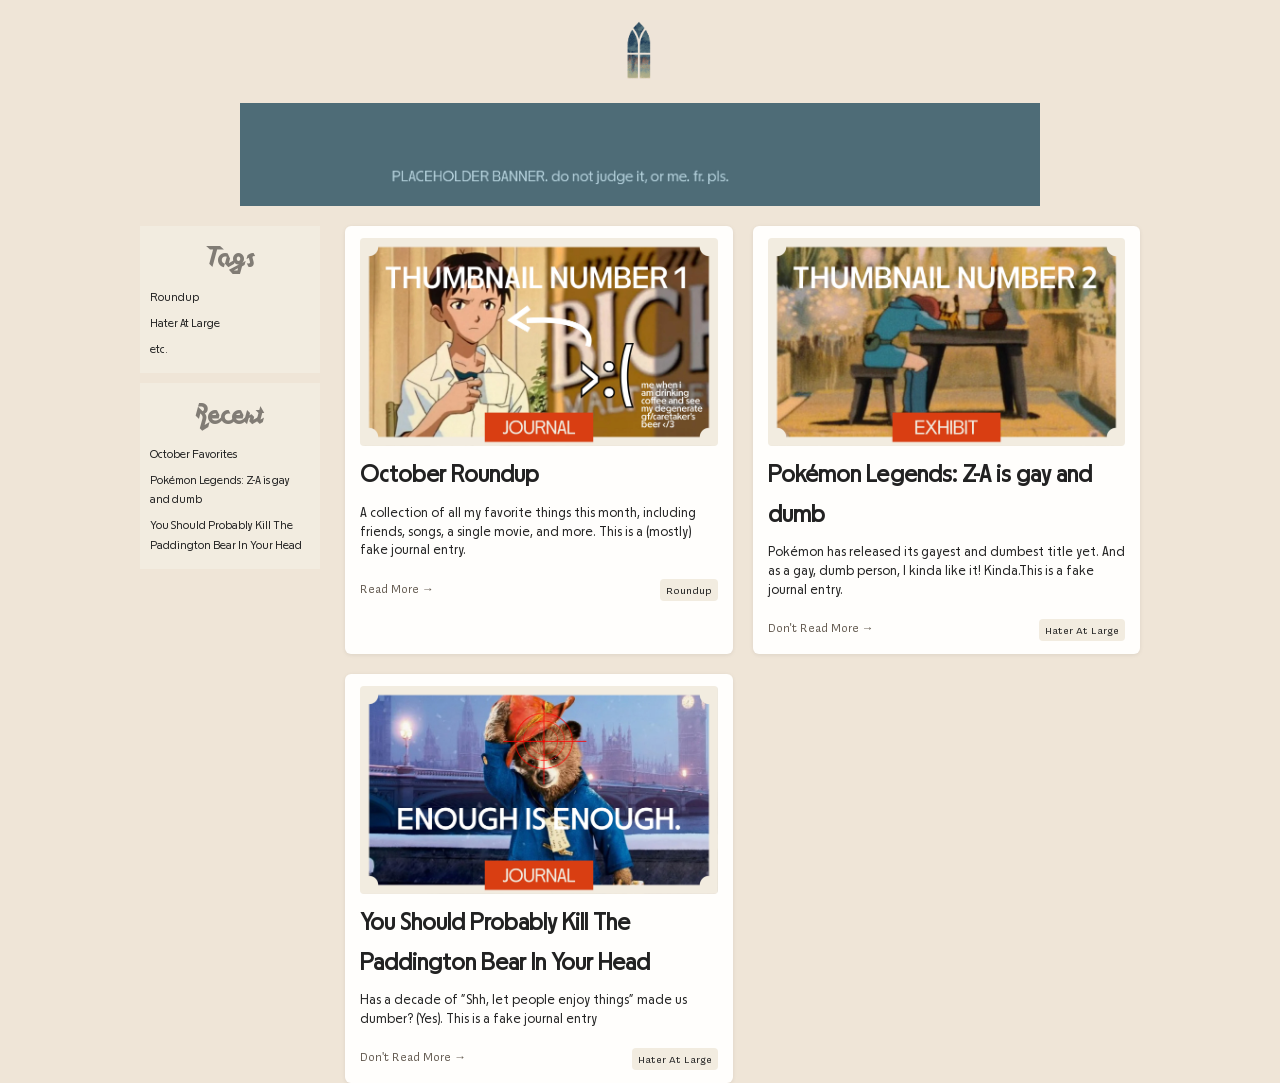
==== journal/journal.html @ 0322c400 "up to date brought everything up to date as it is on neocities, prior to starting work" ====
<!DOCTYPE html>
<html lang="en">
<head>
    <meta charset="UTF-8">
    <meta name="viewport" content="width=device-width, initial-scale=1.0">
    <title>Journal - Kafkand.net</title>
    <link rel="stylesheet" href="../style.css">
    <link rel="stylesheet" href="journal.css">
</head>
<body>

    <!-- SITE LOGO (centered above side panel) -->
    <div class="journal-logo-wrapper">
        <a href="../index.html" class="site-logo">
            <img src="../images/window.jpg" alt="Kafkand Logo">
        </a>
    </div>

    <!-- BANNER (centered above primary panel) -->
    <div class="journal-banner-wrapper">
        <img src="images/placeholder-banner.jpg" alt="Journal Banner" class="journal-banner">
    </div>

    <!-- JOURNAL LAYOUT -->
    <div class="journal-layout">

        <!-- SIDE PANEL -->
        <aside class="side-panel">
            <!-- Tags Block -->
            <div class="block tags">
                <h2 class="special-text">Tags</h2>
                <ul class="tag-list">
                    <li><a href="#">Roundup</a></li>
                    <li><a href="#">Hater At Large</a></li>
                    <li><a href="#">etc.</a></li>
                </ul>
            </div>

            <!-- Recent Posts Block -->
            <div class="block recent">
                <h2 class="special-text">Recent</h2>
                <ul class="recent-list">
                    <li><a href="posts/post1.html">October Favorites</a></li>
                    <li><a href="post-pokemon.html">Pokémon Legends: Z-A is gay and dumb</a></li>
                    <li><a href="fake-post.html">You Should Probably Kill The Paddington Bear In Your Head</a><li>
                </ul>
            </div>
        </aside>

        <!-- PRIMARY PANEL -->
        <main class="primary-panel">

            <div class="post-grid">

                <!-- Post Item 1 -->
                <div class="post-item">
                    <img src="images/thumb3.jpg" alt="Thumbnail 3" class="thumb">
                    <h2 class="decorative">October Roundup</h2>
                    <p class="excerpt">A collection of all my favorite things this month, including friends, songs, a single movie, and more. This is a (mostly) fake journal entry. </p>

                    <div class="post-footer">
                      <a href="posts/post1.html" class="read-more">Read More →</a>
                      <div class="post-tags">
                          <a href="#">Roundup</a>
                      </div>
                  </div>
                </div>


                <!-- Post Item 2 -->
                <div class="post-item">
                    <img src="images/thumb4.jpg" alt="Thumbnail 4" class="thumb">
                    <h2 class="decorative">Pokémon Legends: Z-A is gay and dumb</h2>
                    <p class="excerpt">Pokémon has released its gayest and dumbest title yet. And as a gay, dumb person, I kinda like it! Kinda.This is a fake journal entry.</p>
                    
                    <div class="post-footer">
                      <a href="post-pokemon.html" class="read-more">Don't Read More →</a>
                      <div class="post-tags">
                          <a href="#">Hater At Large</a>
                      </div>
                  </div>
                </div>


                <div class="post-item">
                    <img src="images/thumb5.jpg" alt="Thumbnail 5" class="thumb">
                    <h2 class="decorative">You Should Probably Kill The Paddington Bear In Your Head</h2>
                    <p class="excerpt">Has a decade of "Shh, let people enjoy things" made us dumber? (Yes). This is a fake journal entry</p>
                    
                    <div class="post-footer">
                      <a href="post-pokemon.html" class="read-more">Don't Read More →</a>
                      <div class="post-tags">
                          <a href="#">Hater At Large</a>
                      </div>
                  </div>
                </div>
                
                
            </div>

        </main>
    </div>

</body>
</html>
---- style.css ----
/* ========================
   FONTS
======================== */
@font-face { font-family: 'IsabellaStd'; src: url('fonts/IsabellaStd.woff2') format('woff2'); }
@font-face { font-family: 'PPNikkeiJournal-Light'; src: url('fonts/PPNikkeiJournal-Light.woff2') format('woff2'); }
@font-face { font-family: 'PPNikkeiJournal-LightItalic'; src: url('fonts/PPNikkeiJournal-LightItalic.woff2') format('woff2'); }
@font-face { font-family: 'CovikSansDemo'; src: url('fonts/CovikSansDemo-Regular.woff2') format('woff2'); }
@font-face { font-family: 'Monaako-Script'; src: url('fonts/Monaako-Script.woff2') format('woff2'); }

/* ========================
   RESET
======================== */
* { box-sizing: border-box; margin: 0; padding: 0; border-radius: 0; }

/* ========================
   BODY
======================== */
body {
    font-family: 'PPNikkeiJournal-Light', sans-serif;
    background: #efe5d7;
    color: #222;
    line-height: 1.65;
}

/* ========================
   HEADER
======================== */
.header-wrapper {
    width: 800px;
    max-width: 80%;
    margin: 30px auto 0 auto;
}
.header-image {
    width: 100%;
    height: 220px;
    display: block;
    object-fit: cover;
}

/* ========================
   MAIN PAGE WRAPPER
======================== */
.page-wrapper {
    display: flex;
    justify-content: center;
    align-items: stretch;
    gap: 10px;
    width: 800px;
    max-width: 80%;
    margin: 10px auto 0 auto;
}

/* ========================
   SIDE PANEL
======================== */
.side-panel {
    width: 149px;
    display: flex;
    flex-direction: column;
    gap: 10px;
    align-self: stretch;
}

.block {
    background-color: #f2ece0;
    padding: 10px;
}

/* Sitemap block */
.sitemap { height: 181px; }
.sitemap h2 { margin-bottom: 5px; }

/* Menu buttons */
.menu {
    list-style: none;
    display: flex;
    flex-direction: column;
    gap: 5px;
    padding: 0 10px;
}
.menu li a {
    display: block;
    width: 100%;
    height: 20px;
    text-align: center;
    line-height: 20px;
    text-decoration: none;
    font-family: 'CovikSansDemo', sans-serif;
    font-size: 11px;
    color: #222;
    transition: color 0.3s;
}
.menu li a:hover { color: #665d53; }

/* Changelog block */
.changelog { flex-grow: 1; }

/* ========================
   SPECIAL TEXT (Monaako) for titles
======================== */
.special-text {
    font-family: 'Monaako-Script', cursive;
    font-size: 20pt;
    color: #817c75;
    text-align: center;
    font-weight: normal;
}

/* ========================
   PRIMARY PANEL
======================== */
.primary-panel {
    width: 641px;
    display: flex;
    flex-direction: column;
    gap: 10px;
}

/* ========================
   WELCOME POST (.intro)
======================== */
.intro {
    background-color: #f2ece0;
    padding: 16px 45px 30px 45px;
    position: relative;
}
.intro .decorative {
    font-family: 'IsabellaStd', serif;
    font-size: 31px;
    color: #665d53;
    font-weight: lighter;
    letter-spacing: -0.07em;
    line-height: 1.4em;
    margin-top: 1px;
    margin-bottom: -5px;
    text-align: center;
}
.intro p:not(.quote) {
    font-size: 13.5px;
    letter-spacing: -0.01em;
    line-height: 1.4em;
    text-align: justify;
    text-align-last: left;
    hyphens: auto;
    margin: 0;
}
.intro .corner { position: absolute; width: 45px; height: 45px; }
.intro .corner-tl { top: 10px; left: 10px; }
.intro .corner-tr { top: 10px; right: 10px; }
.intro .corner-bl { bottom: 10px; left: 10px; }
.intro .corner-br { bottom: 10px; right: 10px; }

/* ========================
   FEATURED IMAGE
======================== */
.featured-image img {
    width: 100%;
    height: 63px;
    display: block;
    object-fit: cover;
}

/* ========================
   FEATURED CONTENT (Thumbnails using Grid)
======================== */
.featured-content {
    display: grid;
    grid-template-columns: repeat(2, 1fr);
    gap: 11px;
}
.thumb-link { display: block; width: 100%; height: 183px; }
.thumb-link img.thumb {
    width: 100%;
    height: 100%;
    display: block;
    object-fit: cover;
    border: 2px solid transparent;
    transition: border 0.2s;
}
.thumb-link img.thumb:hover { border: 2px solid #665d53; }

/* ========================
   MOBILE-ONLY ELEMENTS (default hidden)
======================== */
.mobile-nav,
.mobile-changelog { display: none; }

/* ========================
   MOBILE OPTIMIZATIONS
======================== */
@media (max-width: 800px) {

    /* ========================
       PAGE WRAPPER & PRIMARY PANEL
    ======================== */
    .page-wrapper {
        flex-direction: column;
        width: 100%;
        max-width: 100%;
        margin: 5px auto;          /* thin vertical margins */
        padding: 0 10px;           /* uniform thin side padding */
        gap: 8px;
    }

    .primary-panel {
        width: 100%;
        padding: 0;
        box-sizing: border-box;
    }

    /* ========================
       SIDE PANEL: hidden on mobile
    ======================== */
    .side-panel {
        display: none;
    }

    /* ========================
       SITE HEADER
    ======================== */
    .header-wrapper {
        width: 100%;
        max-width: 100%;
        margin: 15px auto 0 auto;                 /* top margin */
        padding: 0 10px;           /* align sides with wrapper */
        box-sizing: border-box;
    }

    .header-image {
        width: 100%;
        height: auto;
        display: block;
        object-fit: cover;
        border-radius: 0;          /* optional, keep original look */
    }

    /* ========================
       HORIZONTAL NAVBAR: mobile-only
    ======================== */
    .mobile-nav {
        display: flex;
        justify-content: center;
        gap: 4px;
        margin: 0 0 10px 0;        /* no top margin, margin below for spacing */
        padding: 4px 0;
        background-color: #f2ece0;
        border-radius: 6px;
        font-family: 'CovikSansDemo', sans-serif;
        font-size: 15px;
        box-sizing: border-box;
    }

    .mobile-nav a {
        text-decoration: none;
        color: #222;
        padding: 4px 8px;
        transition: color 0.3s, background-color 0.2s;
    }

    .mobile-nav a:hover {
        color: #fff;
        background-color: #665d53;
        border-radius: 4px;
    }

    /* ========================
       INTRO SECTION
    ======================== */
    .intro {
        padding: 10px 10px 15px 10px;   /* align with header & navbar sides */
    }

    /* ========================
       FEATURED IMAGE
    ======================== */
    .featured-image img {
        width: 100%;
        height: auto;
        display: block;
    }

    /* ========================
       FEATURED CONTENT (Thumbnails)
    ======================== */
    .featured-content {
        display: grid;
        grid-template-columns: 1fr;
        gap: 5px;
        width: 100%;
    }

    .thumb-link {
        height: auto;
    }

    .thumb-link img.thumb {
        width: 100%;
        height: auto;
    }

    /* ========================
       BOTTOM CHANGELOG: mobile-only
    ======================== */
    .changelog {
        display: block;
        width: 100%;
        margin-top: 15px;
    }
}
---- journal/journal.css ----
/* ========================
   SITE LOGO (centered above side panel)
======================== */
.journal-logo-wrapper {
    display: flex;
    justify-content: center;   /* centers horizontally */
    margin-top: 20px;
}

.journal-logo-wrapper .site-logo img {
    width: 60px;
    height: 60px;
    object-fit: cover;
}

/* ========================
   BANNER (centered above primary panel)
======================== */
.journal-banner-wrapper {
    display: flex;
    justify-content: center;   /* centers horizontally */
    margin: 15px auto;         /* space between logo and banner */
    max-width: 1000px;         /* matches journal layout width */
}

.journal-banner-wrapper .journal-banner {
    width: 100%;               /* stretches to match primary panel width */
    max-width: 800px;          /* max same as primary panel */
    height: auto;              /* maintain aspect ratio */
}

/* ========================
   JOURNAL LAYOUT
======================== */
.journal-layout {
    display: flex;
    justify-content: center;
    align-items: flex-start;
    gap: 25px;
    width: 1000px;
    max-width: 90%;
    margin: 20px auto 0 auto; /* slightly less margin to fit with header */
}

/* Side panel remains narrow */
.journal-layout .side-panel {
    width: 180px;
    flex-shrink: 0;
}

/* Primary panel takes the rest */
.journal-layout .primary-panel {
    flex-grow: 1;
    max-width: 800px;
}

/* Tag and recent blocks */
.tag-list, .recent-list {
    list-style: none;
    padding-left: 0;
    margin-top: 5px;
}

.tag-list li a, .recent-list li a {
    display: block;
    text-decoration: none;
    font-size: 12px;
    color: #222;
    padding: 3px 0;
    transition: color 0.3s;
}

.tag-list li a:hover, .recent-list li a:hover {
    color: #665d53;
}

/* Center the whole pair visually */
@media (min-width: 1000px) {
    .journal-layout {
        justify-content: center;
    }
}

/* Responsive fallback */
@media (max-width: 800px) {
    .journal-layout {
        flex-direction: column;
        width: 90%;
    }

    .journal-layout .side-panel {
        width: 100%;
        order: 2;
    }

    .journal-layout .primary-panel {
        width: 100%;
        order: 1;
    }

    .journal-banner-wrapper,
    .journal-logo-wrapper {
        flex-direction: column;
        align-items: center;
    }

    .journal-banner-wrapper .journal-banner {
        height: 50px;
    }

    .journal-logo-wrapper .site-logo img {
        width: 50px;
        height: 50px;
    }
}

/* ========================
   POST GRID
======================== */
.post-grid {
    display: grid;
    grid-template-columns: repeat(auto-fill, minmax(280px, 1fr));
    gap: 20px;
}

.post-item {
    background-color: #fffefc;
    padding: 12px 15px;
    border-radius: 6px;
    box-shadow: 0 1px 4px rgba(0,0,0,0.08);
    display: flex;
    flex-direction: column;
    justify-content: flex-start;
}

.post-item img.thumb {
    width: 100%;
    height: auto;
    object-fit: contain;
    border-radius: 4px;
    margin-bottom: 10px;
}

.post-item h2.decorative {
    font-size: 18pt;
    margin: 0 0 8px 0;
}

.post-item .excerpt {
    font-size: 13.5px;
    line-height: 1.4em;
    margin-bottom: 8px;
}

.post-item .read-more {
    font-size: 12px;
    color: #665d53;
    text-decoration: none;
    font-family: 'CovikSansDemo', sans-serif;
}

.post-item .read-more:hover {
    text-decoration: underline;
}

/* ========================
   POST FOOTER (Read More + Tags)
======================== */
.post-footer {
    display: flex;
    justify-content: space-between;
    align-items: center;
    margin-top: 8px;
    flex-wrap: wrap; /* allows tags to wrap if needed */
}

.post-footer .read-more {
    font-size: 12px;
    color: #665d53;
    text-decoration: none;
    font-family: 'CovikSansDemo', sans-serif;
}

.post-footer .read-more:hover {
    text-decoration: underline;
}

/* Tags styling */
.post-footer .post-tags a {
    display: inline-block;
    background-color: #f2ece0;
    color: #222;
    font-size: 11px;
    font-family: 'CovikSansDemo', sans-serif;
    text-decoration: none;
    padding: 2px 6px;
    border-radius: 4px;
    margin-left: 4px;
    transition: background-color 0.2s, color 0.2s;
}

.post-footer .post-tags a:hover {
    background-color: #665d53;
    color: #fff;
}
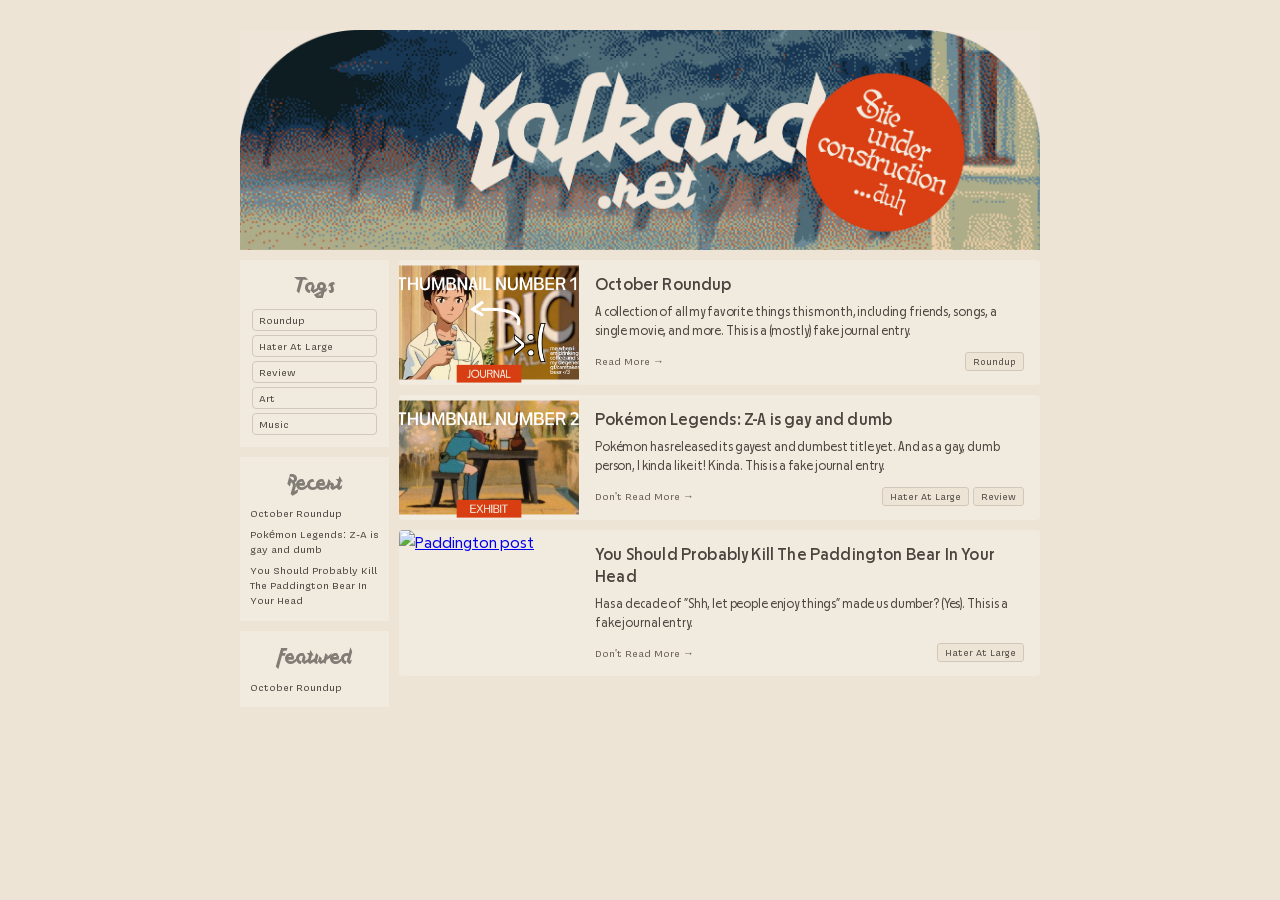
==== commit 914af5c1: "Journal refinements" ====
--- a/journal/journal.html
+++ b/journal/journal.html
@@ -9,97 +9,186 @@
 </head>
 <body>
 
-    <!-- SITE LOGO (centered above side panel) -->
-    <div class="journal-logo-wrapper">
-        <a href="../index.html" class="site-logo">
-            <img src="../images/window.jpg" alt="Kafkand Logo">
-        </a>
+    <!-- HEADER -->
+    <div class="header-wrapper">
+        <img src="../images/header-image.jpg" alt="Site banner" class="header-image">
     </div>
 
-    <!-- BANNER (centered above primary panel) -->
-    <div class="journal-banner-wrapper">
-        <img src="images/placeholder-banner.jpg" alt="Journal Banner" class="journal-banner">
-    </div>
+    <!-- MOBILE NAVBAR -->
+    <nav class="mobile-nav">
+        <a href="../index.html">Home</a>
+        <a href="journal.html">Journal</a>
+        <a href="../museum/closed-museum.html">Museum</a>
+        <a href="#">The Gallery</a>
+        <a href="#">Archive</a>
+        <a href="#">About</a>
+    </nav>
 
-    <!-- JOURNAL LAYOUT -->
-    <div class="journal-layout">
+    <!-- MAIN PAGE WRAPPER -->
+    <div class="page-wrapper">
 
         <!-- SIDE PANEL -->
         <aside class="side-panel">
-            <!-- Tags Block -->
-            <div class="block tags">
+
+            <!-- TAGS BLOCK -->
+            <div class="block journal-side-block">
                 <h2 class="special-text">Tags</h2>
-                <ul class="tag-list">
-                    <li><a href="#">Roundup</a></li>
-                    <li><a href="#">Hater At Large</a></li>
-                    <li><a href="#">etc.</a></li>
+                <div class="tag-filter-list">
+                    <button class="tag-filter-btn" data-tag="roundup">Roundup</button>
+                    <button class="tag-filter-btn" data-tag="hater-at-large">Hater At Large</button>
+                    <button class="tag-filter-btn" data-tag="review">Review</button>
+                    <button class="tag-filter-btn" data-tag="art">Art</button>
+                    <button class="tag-filter-btn" data-tag="music">Music</button>
+                </div>
+            </div>
+
+            <!-- RECENT BLOCK -->
+            <div class="block journal-side-block">
+                <h2 class="special-text">Recent</h2>
+                <ul class="side-post-list">
+                    <li><a href="posts/post1.html">October Roundup</a></li>
+                    <li><a href="#">Pokémon Legends: Z-A is gay and dumb</a></li>
+                    <li><a href="#">You Should Probably Kill The Paddington Bear In Your Head</a></li>
                 </ul>
             </div>
 
-            <!-- Recent Posts Block -->
-            <div class="block recent">
-                <h2 class="special-text">Recent</h2>
-                <ul class="recent-list">
-                    <li><a href="posts/post1.html">October Favorites</a></li>
-                    <li><a href="post-pokemon.html">Pokémon Legends: Z-A is gay and dumb</a></li>
-                    <li><a href="fake-post.html">You Should Probably Kill The Paddington Bear In Your Head</a><li>
+            <!-- FEATURED BLOCK -->
+            <div class="block journal-side-block">
+                <h2 class="special-text">Featured</h2>
+                <ul class="side-post-list">
+                    <li><a href="posts/post1.html">October Roundup</a></li>
                 </ul>
             </div>
+
         </aside>
 
         <!-- PRIMARY PANEL -->
         <main class="primary-panel">
 
-            <div class="post-grid">
+            <!-- NO RESULTS MESSAGE (hidden by default, shown by JS when no tags match) -->
+            <p class="no-results" id="no-results" style="display:none;">No posts match the selected tags.</p>
 
-                <!-- Post Item 1 -->
-                <div class="post-item">
-                    <img src="images/thumb3.jpg" alt="Thumbnail 3" class="thumb">
-                    <h2 class="decorative">October Roundup</h2>
-                    <p class="excerpt">A collection of all my favorite things this month, including friends, songs, a single movie, and more. This is a (mostly) fake journal entry. </p>
+            <!-- POST: October Roundup -->
+            <article class="post-item" data-tags="roundup">
+                <a href="posts/post1.html" class="post-thumb-link">
+                    <img src="../images/thumb3.jpg" alt="October Roundup" class="post-thumb">
+                </a>
+                <div class="post-body">
+                    <h2 class="post-title">October Roundup</h2>
+                    <p class="post-excerpt">A collection of all my favorite things this month, including friends, songs, a single movie, and more. This is a (mostly) fake journal entry.</p>
+                    <div class="post-footer">
+                        <a href="posts/post1.html" class="read-more">Read More →</a>
+                        <div class="post-tags">
+                            <button class="post-tag-btn" data-tag="roundup">Roundup</button>
+                        </div>
+                    </div>
+                </div>
+            </article>
 
+            <!-- POST: Pokemon -->
+            <article class="post-item" data-tags="hater-at-large,review">
+                <a href="#" class="post-thumb-link">
+                    <img src="../images/thumb4.jpg" alt="Pokemon post" class="post-thumb">
+                </a>
+                <div class="post-body">
+                    <h2 class="post-title">Pokémon Legends: Z-A is gay and dumb</h2>
+                    <p class="post-excerpt">Pokémon has released its gayest and dumbest title yet. And as a gay, dumb person, I kinda like it! Kinda. This is a fake journal entry.</p>
                     <div class="post-footer">
-                      <a href="posts/post1.html" class="read-more">Read More →</a>
-                      <div class="post-tags">
-                          <a href="#">Roundup</a>
-                      </div>
-                  </div>
+                        <a href="#" class="read-more">Don't Read More →</a>
+                        <div class="post-tags">
+                            <button class="post-tag-btn" data-tag="hater-at-large">Hater At Large</button>
+                            <button class="post-tag-btn" data-tag="review">Review</button>
+                        </div>
+                    </div>
                 </div>
+            </article>
 
-
-                <!-- Post Item 2 -->
-                <div class="post-item">
-                    <img src="images/thumb4.jpg" alt="Thumbnail 4" class="thumb">
-                    <h2 class="decorative">Pokémon Legends: Z-A is gay and dumb</h2>
-                    <p class="excerpt">Pokémon has released its gayest and dumbest title yet. And as a gay, dumb person, I kinda like it! Kinda.This is a fake journal entry.</p>
-                    
+            <!-- POST: Paddington -->
+            <article class="post-item" data-tags="hater-at-large">
+                <a href="#" class="post-thumb-link">
+                    <img src="../images/thumb5.jpg" alt="Paddington post" class="post-thumb">
+                </a>
+                <div class="post-body">
+                    <h2 class="post-title">You Should Probably Kill The Paddington Bear In Your Head</h2>
+                    <p class="post-excerpt">Has a decade of "Shh, let people enjoy things" made us dumber? (Yes). This is a fake journal entry.</p>
                     <div class="post-footer">
-                      <a href="post-pokemon.html" class="read-more">Don't Read More →</a>
-                      <div class="post-tags">
-                          <a href="#">Hater At Large</a>
-                      </div>
-                  </div>
+                        <a href="#" class="read-more">Don't Read More →</a>
+                        <div class="post-tags">
+                            <button class="post-tag-btn" data-tag="hater-at-large">Hater At Large</button>
+                        </div>
+                    </div>
                 </div>
-
-
-                <div class="post-item">
-                    <img src="images/thumb5.jpg" alt="Thumbnail 5" class="thumb">
-                    <h2 class="decorative">You Should Probably Kill The Paddington Bear In Your Head</h2>
-                    <p class="excerpt">Has a decade of "Shh, let people enjoy things" made us dumber? (Yes). This is a fake journal entry</p>
-                    
-                    <div class="post-footer">
-                      <a href="post-pokemon.html" class="read-more">Don't Read More →</a>
-                      <div class="post-tags">
-                          <a href="#">Hater At Large</a>
-                      </div>
-                  </div>
-                </div>
-                
-                
-            </div>
+            </article>
 
         </main>
     </div>
 
+    <!-- ============================================================
+         TAG FILTERING SCRIPT
+         How it works:
+         - Each post has data-tags="tag1,tag2" attributes
+         - Sidebar buttons and post tag buttons both call toggleTag()
+         - activeTags (a Set) tracks what's currently selected
+         - filterPosts() hides/shows posts based on active tags
+         - AND logic: post must match ALL active tags to be visible
+    ============================================================ -->
+    <script>
+        const filterButtons = document.querySelectorAll('.tag-filter-btn');
+        const postTagButtons = document.querySelectorAll('.post-tag-btn');
+        const postItems = document.querySelectorAll('.post-item');
+        const noResults = document.getElementById('no-results');
+
+        let activeTags = new Set();
+
+        function toggleTag(tag) {
+            if (activeTags.has(tag)) {
+                activeTags.delete(tag);
+            } else {
+                activeTags.add(tag);
+            }
+
+            // Sync visual state across ALL buttons sharing this tag
+            filterButtons.forEach(btn => {
+                if (btn.dataset.tag === tag) {
+                    btn.classList.toggle('active', activeTags.has(tag));
+                }
+            });
+            postTagButtons.forEach(btn => {
+                if (btn.dataset.tag === tag) {
+                    btn.classList.toggle('active', activeTags.has(tag));
+                }
+            });
+
+            filterPosts();
+        }
+
+        filterButtons.forEach(btn => {
+            btn.addEventListener('click', () => toggleTag(btn.dataset.tag));
+        });
+
+        postTagButtons.forEach(btn => {
+            btn.addEventListener('click', () => toggleTag(btn.dataset.tag));
+        });
+
+        function filterPosts() {
+            let visibleCount = 0;
+
+            postItems.forEach(post => {
+                const postTags = post.dataset.tags.split(',');
+
+                if (activeTags.size === 0) {
+                    post.style.display = '';
+                    visibleCount++;
+                } else {
+                    const matches = [...activeTags].every(tag => postTags.includes(tag));
+                    post.style.display = matches ? '' : 'none';
+                    if (matches) visibleCount++;
+                }
+            });
+
+            noResults.style.display = visibleCount === 0 ? 'block' : 'none';
+        }
+    </script>
+
 </body>
-</html>
+</html>
--- a/style.css
+++ b/style.css
@@ -1,35 +1,101 @@
-/* ========================
-   FONTS
-======================== */
-@font-face { font-family: 'IsabellaStd'; src: url('fonts/IsabellaStd.woff2') format('woff2'); }
-@font-face { font-family: 'PPNikkeiJournal-Light'; src: url('fonts/PPNikkeiJournal-Light.woff2') format('woff2'); }
-@font-face { font-family: 'PPNikkeiJournal-LightItalic'; src: url('fonts/PPNikkeiJournal-LightItalic.woff2') format('woff2'); }
-@font-face { font-family: 'CovikSansDemo'; src: url('fonts/CovikSansDemo-Regular.woff2') format('woff2'); }
-@font-face { font-family: 'Monaako-Script'; src: url('fonts/Monaako-Script.woff2') format('woff2'); }
-
-/* ========================
-   RESET
-======================== */
-* { box-sizing: border-box; margin: 0; padding: 0; border-radius: 0; }
-
-/* ========================
-   BODY
-======================== */
+/* ============================================================
+   STYLE.CSS — Global stylesheet for Kafkand.net
+   Sections:
+   1. FONTS
+   2. RESET
+   3. BODY
+   4. HEADER
+   5. MAIN PAGE WRAPPER
+   6. SIDE PANEL
+   7. BLOCKS
+   8. SPECIAL TEXT (Monaako titles)
+   9. PRIMARY PANEL
+   10. WELCOME / INTRO SECTION
+   11. FEATURED IMAGE
+   12. FEATURED CONTENT (thumbnails)
+   13. MOBILE-ONLY ELEMENTS
+   14. RESPONSIVE / MOBILE
+============================================================ */
+
+
+/* ============================================================
+   1. FONTS
+============================================================ */
+
+/* Body / Standard text */
+@font-face {
+    font-family: 'PPNikkeiJournal-Light';
+    src: url('fonts/PPNikkeiJournal-Light.woff2') format('woff2');
+}
+@font-face {
+    font-family: 'PPNikkeiJournal-LightItalic';
+    src: url('fonts/PPNikkeiJournal-LightItalic.woff2') format('woff2');
+}
+
+/* Bold body text (used in place of a true bold weight) */
+@font-face {
+    font-family: 'PPNikkeiJournal-Regular';
+    src: url('fonts/PPNikkeiJournal-Regular.woff2') format('woff2'),
+         url('fonts/PPNikkeiJournal-Regular.woff') format('woff');
+}
+@font-face {
+    font-family: 'PPNikkeiJournal-RegularItalic';
+    src: url('fonts/PPNikkeiJournal-RegularItalic.woff2') format('woff2');
+}
+
+/* Header / Title text (standard) */
+@font-face {
+    font-family: 'CovikSansDemo';
+    src: url('fonts/CovikSansDemo-Regular.woff2') format('woff2');
+}
+
+/* Special Header 1 */
+@font-face {
+    font-family: 'Monaako-Script';
+    src: url('fonts/Monaako-Script.woff2') format('woff2');
+}
+
+/* Special Header 2 */
+@font-face {
+    font-family: 'IsabellaStd';
+    src: url('fonts/IsabellaStd.woff2') format('woff2');
+}
+
+
+/* ============================================================
+   2. RESET
+============================================================ */
+
+* {
+    box-sizing: border-box;
+    margin: 0;
+    padding: 0;
+    border-radius: 0;
+}
+
+
+/* ============================================================
+   3. BODY
+============================================================ */
+
 body {
     font-family: 'PPNikkeiJournal-Light', sans-serif;
-    background: #efe5d7;
-    color: #222;
+    background: #eee4d6;
+    color: #49443e;
     line-height: 1.65;
 }
 
-/* ========================
-   HEADER
-======================== */
+
+/* ============================================================
+   4. HEADER
+============================================================ */
+
 .header-wrapper {
     width: 800px;
     max-width: 80%;
     margin: 30px auto 0 auto;
 }
+
 .header-image {
     width: 100%;
     height: 220px;
@@ -37,9 +103,11 @@
     object-fit: cover;
 }
 
-/* ========================
-   MAIN PAGE WRAPPER
-======================== */
+
+/* ============================================================
+   5. MAIN PAGE WRAPPER
+============================================================ */
+
 .page-wrapper {
     display: flex;
     justify-content: center;
@@ -50,9 +118,11 @@
     margin: 10px auto 0 auto;
 }
 
-/* ========================
-   SIDE PANEL
-======================== */
+
+/* ============================================================
+   6. SIDE PANEL
+============================================================ */
+
 .side-panel {
     width: 149px;
     display: flex;
@@ -61,16 +131,7 @@
     align-self: stretch;
 }
 
-.block {
-    background-color: #f2ece0;
-    padding: 10px;
-}
-
-/* Sitemap block */
-.sitemap { height: 181px; }
-.sitemap h2 { margin-bottom: 5px; }
-
-/* Menu buttons */
+/* Menu link lists (sitemap) */
 .menu {
     list-style: none;
     display: flex;
@@ -78,6 +139,7 @@
     gap: 5px;
     padding: 0 10px;
 }
+
 .menu li a {
     display: block;
     width: 100%;
@@ -87,17 +149,43 @@
     text-decoration: none;
     font-family: 'CovikSansDemo', sans-serif;
     font-size: 11px;
-    color: #222;
+    color: #49443e;
     transition: color 0.3s;
 }
-.menu li a:hover { color: #665d53; }
-
-/* Changelog block */
-.changelog { flex-grow: 1; }
-
-/* ========================
-   SPECIAL TEXT (Monaako) for titles
-======================== */
+
+.menu li a:hover {
+    color: #665d53;
+}
+
+
+/* ============================================================
+   7. BLOCKS
+   Generic background containers used in panels
+============================================================ */
+
+.block {
+    background-color: #f1ebdf;
+    padding: 10px;
+}
+
+.sitemap {
+    height: 181px;
+}
+
+.sitemap h2 {
+    margin-bottom: 5px;
+}
+
+.changelog {
+    flex-grow: 1;
+}
+
+
+/* ============================================================
+   8. SPECIAL TEXT
+   Monaako-Script used for block/menu titles (Sitemap, Changelog, etc.)
+============================================================ */
+
 .special-text {
     font-family: 'Monaako-Script', cursive;
     font-size: 20pt;
@@ -106,9 +194,11 @@
     font-weight: normal;
 }
 
-/* ========================
-   PRIMARY PANEL
-======================== */
+
+/* ============================================================
+   9. PRIMARY PANEL
+============================================================ */
+
 .primary-panel {
     width: 641px;
     display: flex;
@@ -116,14 +206,17 @@
     gap: 10px;
 }
 
-/* ========================
-   WELCOME POST (.intro)
-======================== */
+
+/* ============================================================
+   10. WELCOME / INTRO SECTION
+============================================================ */
+
 .intro {
-    background-color: #f2ece0;
+    background-color: #f1ebdf;
     padding: 16px 45px 30px 45px;
     position: relative;
 }
+
 .intro .decorative {
     font-family: 'IsabellaStd', serif;
     font-size: 31px;
@@ -135,6 +228,7 @@
     margin-bottom: -5px;
     text-align: center;
 }
+
 .intro p:not(.quote) {
     font-size: 13.5px;
     letter-spacing: -0.01em;
@@ -144,15 +238,24 @@
     hyphens: auto;
     margin: 0;
 }
-.intro .corner { position: absolute; width: 45px; height: 45px; }
+
+/* Decorative corner images */
+.intro .corner {
+    position: absolute;
+    width: 45px;
+    height: 45px;
+}
+
 .intro .corner-tl { top: 10px; left: 10px; }
 .intro .corner-tr { top: 10px; right: 10px; }
 .intro .corner-bl { bottom: 10px; left: 10px; }
 .intro .corner-br { bottom: 10px; right: 10px; }
 
-/* ========================
-   FEATURED IMAGE
-======================== */
+
+/* ============================================================
+   11. FEATURED IMAGE
+============================================================ */
+
 .featured-image img {
     width: 100%;
     height: 63px;
@@ -160,15 +263,23 @@
     object-fit: cover;
 }
 
-/* ========================
-   FEATURED CONTENT (Thumbnails using Grid)
-======================== */
+
+/* ============================================================
+   12. FEATURED CONTENT (thumbnails)
+============================================================ */
+
 .featured-content {
     display: grid;
     grid-template-columns: repeat(2, 1fr);
     gap: 11px;
 }
-.thumb-link { display: block; width: 100%; height: 183px; }
+
+.thumb-link {
+    display: block;
+    width: 100%;
+    height: 183px;
+}
+
 .thumb-link img.thumb {
     width: 100%;
     height: 100%;
@@ -177,28 +288,34 @@
     border: 2px solid transparent;
     transition: border 0.2s;
 }
-.thumb-link img.thumb:hover { border: 2px solid #665d53; }
-
-/* ========================
-   MOBILE-ONLY ELEMENTS (default hidden)
-======================== */
+
+.thumb-link img.thumb:hover {
+    border: 2px solid #665d53;
+}
+
+
+/* ============================================================
+   13. MOBILE-ONLY ELEMENTS (hidden by default on desktop)
+============================================================ */
+
 .mobile-nav,
-.mobile-changelog { display: none; }
-
-/* ========================
-   MOBILE OPTIMIZATIONS
-======================== */
+.mobile-changelog {
+    display: none;
+}
+
+
+/* ============================================================
+   14. RESPONSIVE / MOBILE
+============================================================ */
+
 @media (max-width: 800px) {
 
-    /* ========================
-       PAGE WRAPPER & PRIMARY PANEL
-    ======================== */
     .page-wrapper {
         flex-direction: column;
         width: 100%;
         max-width: 100%;
-        margin: 5px auto;          /* thin vertical margins */
-        padding: 0 10px;           /* uniform thin side padding */
+        margin: 5px auto;
+        padding: 0 10px;
         gap: 8px;
     }
 
@@ -208,21 +325,15 @@
         box-sizing: border-box;
     }
 
-    /* ========================
-       SIDE PANEL: hidden on mobile
-    ======================== */
     .side-panel {
         display: none;
     }
 
-    /* ========================
-       SITE HEADER
-    ======================== */
     .header-wrapper {
         width: 100%;
         max-width: 100%;
-        margin: 15px auto 0 auto;                 /* top margin */
-        padding: 0 10px;           /* align sides with wrapper */
+        margin: 15px auto 0 auto;
+        padding: 0 10px;
         box-sizing: border-box;
     }
 
@@ -231,19 +342,16 @@
         height: auto;
         display: block;
         object-fit: cover;
-        border-radius: 0;          /* optional, keep original look */
-    }
-
-    /* ========================
-       HORIZONTAL NAVBAR: mobile-only
-    ======================== */
+    }
+
+    /* Horizontal navbar: mobile only */
     .mobile-nav {
         display: flex;
         justify-content: center;
         gap: 4px;
-        margin: 0 0 10px 0;        /* no top margin, margin below for spacing */
+        margin: 0 0 10px 0;
         padding: 4px 0;
-        background-color: #f2ece0;
+        background-color: #f1ebdf;
         border-radius: 6px;
         font-family: 'CovikSansDemo', sans-serif;
         font-size: 15px;
@@ -252,36 +360,27 @@
 
     .mobile-nav a {
         text-decoration: none;
-        color: #222;
+        color: #49443e;
         padding: 4px 8px;
         transition: color 0.3s, background-color 0.2s;
     }
 
     .mobile-nav a:hover {
-        color: #fff;
+        color: #f1ebdf;
         background-color: #665d53;
         border-radius: 4px;
     }
 
-    /* ========================
-       INTRO SECTION
-    ======================== */
     .intro {
-        padding: 10px 10px 15px 10px;   /* align with header & navbar sides */
-    }
-
-    /* ========================
-       FEATURED IMAGE
-    ======================== */
+        padding: 10px 10px 15px 10px;
+    }
+
     .featured-image img {
         width: 100%;
         height: auto;
         display: block;
     }
 
-    /* ========================
-       FEATURED CONTENT (Thumbnails)
-    ======================== */
     .featured-content {
         display: grid;
         grid-template-columns: 1fr;
@@ -298,12 +397,9 @@
         height: auto;
     }
 
-    /* ========================
-       BOTTOM CHANGELOG: mobile-only
-    ======================== */
     .changelog {
         display: block;
         width: 100%;
         margin-top: 15px;
     }
-}
+}
--- a/journal/journal.css
+++ b/journal/journal.css
@@ -1,205 +1,271 @@
-/* ========================
-   SITE LOGO (centered above side panel)
-======================== */
-.journal-logo-wrapper {
-    display: flex;
-    justify-content: center;   /* centers horizontally */
-    margin-top: 20px;
-}
-
-.journal-logo-wrapper .site-logo img {
-    width: 60px;
-    height: 60px;
-    object-fit: cover;
-}
-
-/* ========================
-   BANNER (centered above primary panel)
-======================== */
-.journal-banner-wrapper {
-    display: flex;
-    justify-content: center;   /* centers horizontally */
-    margin: 15px auto;         /* space between logo and banner */
-    max-width: 1000px;         /* matches journal layout width */
-}
-
-.journal-banner-wrapper .journal-banner {
-    width: 100%;               /* stretches to match primary panel width */
-    max-width: 800px;          /* max same as primary panel */
-    height: auto;              /* maintain aspect ratio */
-}
-
-/* ========================
-   JOURNAL LAYOUT
-======================== */
-.journal-layout {
-    display: flex;
-    justify-content: center;
-    align-items: flex-start;
-    gap: 25px;
-    width: 1000px;
-    max-width: 90%;
-    margin: 20px auto 0 auto; /* slightly less margin to fit with header */
-}
-
-/* Side panel remains narrow */
-.journal-layout .side-panel {
+/* ============================================================
+   JOURNAL.CSS — Styles for journal/journal.html
+   Sections:
+   1. SIDE PANEL BLOCKS
+   2. TAG FILTER BUTTONS (sidebar)
+   3. SIDE PANEL POST LISTS (Recent + Featured)
+   4. POST PREVIEW ITEMS (layout)
+   5. POST THUMBNAIL
+   6. POST BODY TEXT
+   7. POST FOOTER (Read More + tags)
+   8. POST TAG BUTTONS (on cards)
+   9. NO RESULTS MESSAGE
+   10. RESPONSIVE / MOBILE
+============================================================ */
+
+
+/* ============================================================
+   1. SIDE PANEL BLOCKS
+   Overrides the base .block padding for journal sidebar menus
+============================================================ */
+
+.journal-side-block {
+    padding: 8px 10px 12px 10px;
+}
+
+.journal-side-block .special-text {
+    font-size: 16pt;
+    margin-bottom: 6px;
+}
+
+
+/* ============================================================
+   2. TAG FILTER BUTTONS (sidebar)
+   <button> elements in the Tags block — toggle filtering on/off
+============================================================ */
+
+.tag-filter-list {
+    display: flex;
+    flex-direction: column;
+    gap: 4px;
+    padding: 0 2px;
+}
+
+.tag-filter-btn {
+    display: block;
+    width: 100%;
+    padding: 3px 6px;
+    background: transparent;
+    border: 1px solid #d1c8ba;
+    border-radius: 4px;
+    font-family: 'CovikSansDemo', sans-serif;
+    font-size: 11px;
+    color: #49443e;
+    text-align: left;
+    cursor: pointer;
+    transition: background-color 0.2s, color 0.2s, border-color 0.2s;
+}
+
+.tag-filter-btn:hover {
+    color: #665d53;
+    border-color: #665d53;
+}
+
+/* Active = currently filtering by this tag */
+.tag-filter-btn.active {
+    background-color: #d83e12;
+    color: #f1ebdf;
+    border-color: #d83e12;
+}
+
+
+/* ============================================================
+   3. SIDE PANEL POST LISTS
+   Used by Recent and Featured blocks
+============================================================ */
+
+.side-post-list {
+    list-style: none;
+    padding: 0;
+    margin: 0;
+    display: flex;
+    flex-direction: column;
+    gap: 5px;
+}
+
+.side-post-list li a {
+    display: block;
+    font-family: 'CovikSansDemo', sans-serif;
+    font-size: 11px;
+    color: #49443e;
+    text-decoration: none;
+    line-height: 1.4em;
+    transition: color 0.2s;
+}
+
+.side-post-list li a:hover {
+    color: #665d53;
+}
+
+
+/* ============================================================
+   4. POST PREVIEW ITEMS (layout)
+   Each post is a horizontal row: thumbnail left, content right
+============================================================ */
+
+.post-item {
+    display: flex;
+    flex-direction: row;
+    background-color: #f1ebdf;
+    border-radius: 4px;
+    overflow: hidden;
+    width: 100%;
+}
+
+
+/* ============================================================
+   5. POST THUMBNAIL
+============================================================ */
+
+.post-thumb-link {
+    flex-shrink: 0;
     width: 180px;
-    flex-shrink: 0;
-}
-
-/* Primary panel takes the rest */
-.journal-layout .primary-panel {
+    display: block;
+    overflow: hidden;
+    align-self: stretch;   /* stretches to match the full post block height */
+}
+
+.post-thumb {
+    width: 100%;
+    height: 100%;          /* now fills the stretched container */
+    object-fit: cover;     /* covers without distorting — necessary since height is forced */
+    display: block;
+    transition: opacity 0.2s;
+}
+
+.post-thumb-link:hover .post-thumb {
+    opacity: 0.88;
+}
+
+
+/* ============================================================
+   6. POST BODY TEXT
+============================================================ */
+
+.post-body {
+    flex: 1;
+    display: flex;
+    flex-direction: column;
+    justify-content: space-between;
+    padding: 14px 16px 14px 16px;
+}
+
+.post-title {
+    font-family: 'PPNikkeiJournal-Regular', sans-serif;
+    font-size: 17px;
+    font-weight: normal;
+    letter-spacing: 0.01em;
+    line-height: 1.3em;
+    color: #49443e;
+    margin-bottom: 8px;
+}
+
+.post-excerpt {
+    font-family: 'PPNikkeiJournal-Light', sans-serif;
+    font-size: 13px;
+    letter-spacing: -0.01em;
+    line-height: 1.45em;
+    color: #49443e;
     flex-grow: 1;
-    max-width: 800px;
-}
-
-/* Tag and recent blocks */
-.tag-list, .recent-list {
-    list-style: none;
-    padding-left: 0;
-    margin-top: 5px;
-}
-
-.tag-list li a, .recent-list li a {
-    display: block;
-    text-decoration: none;
-    font-size: 12px;
-    color: #222;
-    padding: 3px 0;
-    transition: color 0.3s;
-}
-
-.tag-list li a:hover, .recent-list li a:hover {
-    color: #665d53;
-}
-
-/* Center the whole pair visually */
-@media (min-width: 1000px) {
-    .journal-layout {
-        justify-content: center;
-    }
-}
-
-/* Responsive fallback */
-@media (max-width: 800px) {
-    .journal-layout {
-        flex-direction: column;
-        width: 90%;
-    }
-
-    .journal-layout .side-panel {
-        width: 100%;
-        order: 2;
-    }
-
-    .journal-layout .primary-panel {
-        width: 100%;
-        order: 1;
-    }
-
-    .journal-banner-wrapper,
-    .journal-logo-wrapper {
-        flex-direction: column;
-        align-items: center;
-    }
-
-    .journal-banner-wrapper .journal-banner {
-        height: 50px;
-    }
-
-    .journal-logo-wrapper .site-logo img {
-        width: 50px;
-        height: 50px;
-    }
-}
-
-/* ========================
-   POST GRID
-======================== */
-.post-grid {
-    display: grid;
-    grid-template-columns: repeat(auto-fill, minmax(280px, 1fr));
-    gap: 20px;
-}
-
-.post-item {
-    background-color: #fffefc;
-    padding: 12px 15px;
-    border-radius: 6px;
-    box-shadow: 0 1px 4px rgba(0,0,0,0.08);
-    display: flex;
-    flex-direction: column;
-    justify-content: flex-start;
-}
-
-.post-item img.thumb {
-    width: 100%;
-    height: auto;
-    object-fit: contain;
-    border-radius: 4px;
     margin-bottom: 10px;
 }
 
-.post-item h2.decorative {
-    font-size: 18pt;
-    margin: 0 0 8px 0;
-}
-
-.post-item .excerpt {
-    font-size: 13.5px;
-    line-height: 1.4em;
-    margin-bottom: 8px;
-}
-
-.post-item .read-more {
-    font-size: 12px;
+
+/* ============================================================
+   7. POST FOOTER (Read More + tags row)
+============================================================ */
+
+.post-footer {
+    display: flex;
+    justify-content: space-between;
+    align-items: center;
+    flex-wrap: wrap;
+    gap: 6px;
+}
+
+.read-more {
+    font-family: 'CovikSansDemo', sans-serif;
+    font-size: 11px;
     color: #665d53;
     text-decoration: none;
-    font-family: 'CovikSansDemo', sans-serif;
-}
-
-.post-item .read-more:hover {
+}
+
+.read-more:hover {
     text-decoration: underline;
 }
 
-/* ========================
-   POST FOOTER (Read More + Tags)
-======================== */
-.post-footer {
-    display: flex;
-    justify-content: space-between;
-    align-items: center;
-    margin-top: 8px;
-    flex-wrap: wrap; /* allows tags to wrap if needed */
-}
-
-.post-footer .read-more {
-    font-size: 12px;
-    color: #665d53;
-    text-decoration: none;
-    font-family: 'CovikSansDemo', sans-serif;
-}
-
-.post-footer .read-more:hover {
-    text-decoration: underline;
-}
-
-/* Tags styling */
-.post-footer .post-tags a {
+
+/* ============================================================
+   8. POST TAG BUTTONS (on cards)
+   Interactive — clicking triggers the same filter as sidebar tags
+============================================================ */
+
+.post-tags {
+    display: flex;
+    gap: 4px;
+    flex-wrap: wrap;
+}
+
+.post-tag-btn {
     display: inline-block;
-    background-color: #f2ece0;
-    color: #222;
-    font-size: 11px;
-    font-family: 'CovikSansDemo', sans-serif;
-    text-decoration: none;
-    padding: 2px 6px;
-    border-radius: 4px;
-    margin-left: 4px;
-    transition: background-color 0.2s, color 0.2s;
-}
-
-.post-footer .post-tags a:hover {
-    background-color: #665d53;
-    color: #fff;
-}
+    background-color: #eee4d6;
+    color: #49443e;
+    font-family: 'CovikSansDemo', sans-serif;
+    font-size: 10px;
+    padding: 2px 7px;
+    border-radius: 3px;
+    border: 1px solid #d1c8ba;
+    cursor: pointer;
+    transition: background-color 0.2s, color 0.2s, border-color 0.2s;
+}
+
+.post-tag-btn:hover {
+    background-color: #d1c8ba;
+    color: #49443e;
+    border-color: #665d53;
+}
+
+/* Active = matches a currently selected filter tag */
+.post-tag-btn.active {
+    background-color: #d83e12;
+    color: #f1ebdf;
+    border-color: #d83e12;
+}
+
+
+/* ============================================================
+   9. NO RESULTS MESSAGE
+============================================================ */
+
+.no-results {
+    font-family: 'PPNikkeiJournal-Light', sans-serif;
+    font-size: 13px;
+    color: #817c75;
+    text-align: center;
+    padding: 30px 0;
+}
+
+
+/* ============================================================
+   10. RESPONSIVE / MOBILE
+============================================================ */
+
+@media (max-width: 800px) {
+
+    .post-item {
+        flex-direction: column;
+    }
+
+    .post-thumb-link {
+        width: 100%;
+    }
+
+    .post-thumb {
+        width: 100%;
+        height: auto;
+    }
+
+    .post-body {
+        padding: 12px;
+    }
+}
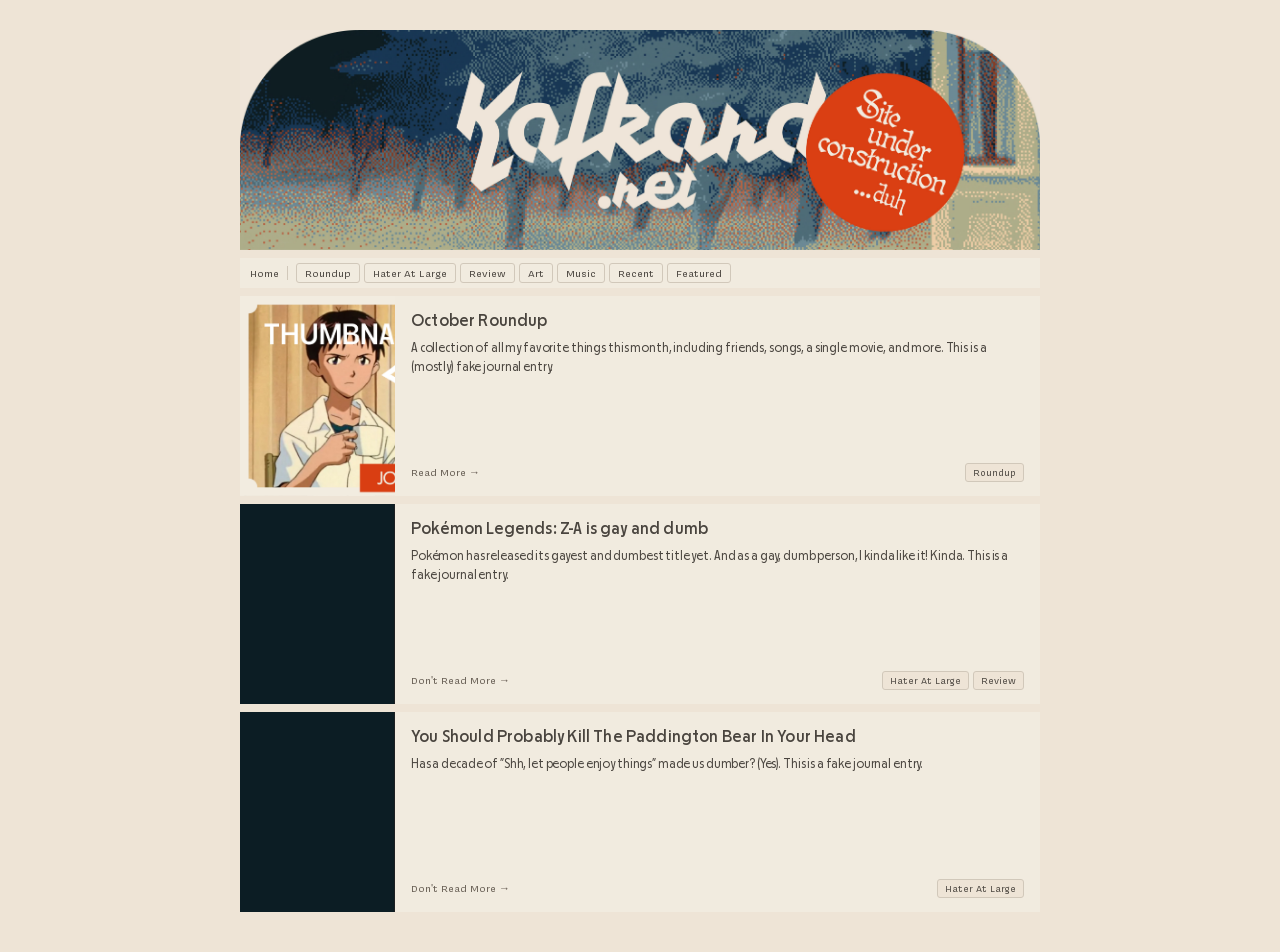
==== commit 6378bbec: "Journal changes!" ====
--- a/journal/journal.html
+++ b/journal/journal.html
@@ -14,125 +14,102 @@
         <img src="../images/header-image.jpg" alt="Site banner" class="header-image">
     </div>
 
-    <!-- MOBILE NAVBAR -->
-    <nav class="mobile-nav">
-        <a href="../index.html">Home</a>
-        <a href="journal.html">Journal</a>
-        <a href="../museum/closed-museum.html">Museum</a>
-        <a href="#">The Gallery</a>
-        <a href="#">Archive</a>
-        <a href="#">About</a>
-    </nav>
+    <!-- JOURNAL NAV BAR (tag filters + home button) -->
+    <div class="journal-nav-wrapper">
+        <nav class="journal-nav">
+            <a href="../index.html" class="journal-nav-home">Home</a>
+            <div class="journal-nav-divider"></div>
+            <div class="tag-filter-list">
+                <button class="tag-filter-btn" data-tag="roundup">Roundup</button>
+                <button class="tag-filter-btn" data-tag="hater-at-large">Hater At Large</button>
+                <button class="tag-filter-btn" data-tag="review">Review</button>
+                <button class="tag-filter-btn" data-tag="art">Art</button>
+                <button class="tag-filter-btn" data-tag="music">Music</button>
+                <button class="tag-filter-btn" data-tag="recent">Recent</button>
+                <button class="tag-filter-btn" data-tag="featured">Featured</button>
+            </div>
+        </nav>
+    </div>
 
-    <!-- MAIN PAGE WRAPPER -->
-    <div class="page-wrapper">
+    <!-- POST LIST -->
+    <div class="journal-wrapper">
 
-        <!-- SIDE PANEL -->
-        <aside class="side-panel">
+        <!-- NO RESULTS MESSAGE -->
+        <p class="no-results" id="no-results" style="display:none;">No posts match the selected tags.</p>
 
-            <!-- TAGS BLOCK -->
-            <div class="block journal-side-block">
-                <h2 class="special-text">Tags</h2>
-                <div class="tag-filter-list">
-                    <button class="tag-filter-btn" data-tag="roundup">Roundup</button>
-                    <button class="tag-filter-btn" data-tag="hater-at-large">Hater At Large</button>
-                    <button class="tag-filter-btn" data-tag="review">Review</button>
-                    <button class="tag-filter-btn" data-tag="art">Art</button>
-                    <button class="tag-filter-btn" data-tag="music">Music</button>
+        <!-- POST: October Roundup -->
+        <article class="post-item" data-tags="roundup,recent,featured">
+            <div class="post-thumb-container">
+                <a href="posts/post1.html" class="post-thumb-link">
+                    <!-- picture: mobile loads thumb3-mobile.jpg, desktop loads thumb3.jpg -->
+                    <picture>
+                        <source media="(max-width: 800px)" srcset="../images/thumb3-mobile.jpg">
+                        <img src="../images/thumb3.jpg" alt="October Roundup" class="post-thumb">
+                    </picture>
+                </a>
+            </div>
+            <div class="post-body">
+                <h2 class="post-title">October Roundup</h2>
+                <p class="post-excerpt">A collection of all my favorite things this month, including friends, songs, a single movie, and more. This is a (mostly) fake journal entry.</p>
+                <div class="post-footer">
+                    <a href="posts/post1.html" class="read-more">Read More →</a>
+                    <div class="post-tags">
+                        <button class="post-tag-btn" data-tag="roundup">Roundup</button>
+                    </div>
                 </div>
             </div>
+        </article>
 
-            <!-- RECENT BLOCK -->
-            <div class="block journal-side-block">
-                <h2 class="special-text">Recent</h2>
-                <ul class="side-post-list">
-                    <li><a href="posts/post1.html">October Roundup</a></li>
-                    <li><a href="#">Pokémon Legends: Z-A is gay and dumb</a></li>
-                    <li><a href="#">You Should Probably Kill The Paddington Bear In Your Head</a></li>
-                </ul>
+        <!-- POST: Pokemon -->
+        <article class="post-item" data-tags="hater-at-large,review">
+            <div class="post-thumb-container">
+                <a href="#" class="post-thumb-link">
+                    <picture>
+                        <source media="(max-width: 800px)" srcset="../images/thumb4-mobile.jpg">
+                        <img src="../images/thumb4.jpg" alt="Pokemon post" class="post-thumb">
+                    </picture>
+                </a>
             </div>
-
-            <!-- FEATURED BLOCK -->
-            <div class="block journal-side-block">
-                <h2 class="special-text">Featured</h2>
-                <ul class="side-post-list">
-                    <li><a href="posts/post1.html">October Roundup</a></li>
-                </ul>
-            </div>
-
-        </aside>
-
-        <!-- PRIMARY PANEL -->
-        <main class="primary-panel">
-
-            <!-- NO RESULTS MESSAGE (hidden by default, shown by JS when no tags match) -->
-            <p class="no-results" id="no-results" style="display:none;">No posts match the selected tags.</p>
-
-            <!-- POST: October Roundup -->
-            <article class="post-item" data-tags="roundup">
-                <a href="posts/post1.html" class="post-thumb-link">
-                    <img src="../images/thumb3.jpg" alt="October Roundup" class="post-thumb">
-                </a>
-                <div class="post-body">
-                    <h2 class="post-title">October Roundup</h2>
-                    <p class="post-excerpt">A collection of all my favorite things this month, including friends, songs, a single movie, and more. This is a (mostly) fake journal entry.</p>
-                    <div class="post-footer">
-                        <a href="posts/post1.html" class="read-more">Read More →</a>
-                        <div class="post-tags">
-                            <button class="post-tag-btn" data-tag="roundup">Roundup</button>
-                        </div>
+            <div class="post-body">
+                <h2 class="post-title">Pokémon Legends: Z-A is gay and dumb</h2>
+                <p class="post-excerpt">Pokémon has released its gayest and dumbest title yet. And as a gay, dumb person, I kinda like it! Kinda. This is a fake journal entry.</p>
+                <div class="post-footer">
+                    <a href="#" class="read-more">Don't Read More →</a>
+                    <div class="post-tags">
+                        <button class="post-tag-btn" data-tag="hater-at-large">Hater At Large</button>
+                        <button class="post-tag-btn" data-tag="review">Review</button>
                     </div>
                 </div>
-            </article>
+            </div>
+        </article>
 
-            <!-- POST: Pokemon -->
-            <article class="post-item" data-tags="hater-at-large,review">
+        <!-- POST: Paddington -->
+        <article class="post-item" data-tags="hater-at-large">
+            <div class="post-thumb-container">
                 <a href="#" class="post-thumb-link">
-                    <img src="../images/thumb4.jpg" alt="Pokemon post" class="post-thumb">
+                    <picture>
+                        <source media="(max-width: 800px)" srcset="../images/thumb5-mobile.jpg">
+                        <img src="../images/thumb5.jpg" alt="Paddington post" class="post-thumb">
+                    </picture>
                 </a>
-                <div class="post-body">
-                    <h2 class="post-title">Pokémon Legends: Z-A is gay and dumb</h2>
-                    <p class="post-excerpt">Pokémon has released its gayest and dumbest title yet. And as a gay, dumb person, I kinda like it! Kinda. This is a fake journal entry.</p>
-                    <div class="post-footer">
-                        <a href="#" class="read-more">Don't Read More →</a>
-                        <div class="post-tags">
-                            <button class="post-tag-btn" data-tag="hater-at-large">Hater At Large</button>
-                            <button class="post-tag-btn" data-tag="review">Review</button>
-                        </div>
+            </div>
+            <div class="post-body">
+                <h2 class="post-title">You Should Probably Kill The Paddington Bear In Your Head</h2>
+                <p class="post-excerpt">Has a decade of "Shh, let people enjoy things" made us dumber? (Yes). This is a fake journal entry.</p>
+                <div class="post-footer">
+                    <a href="#" class="read-more">Don't Read More →</a>
+                    <div class="post-tags">
+                        <button class="post-tag-btn" data-tag="hater-at-large">Hater At Large</button>
                     </div>
                 </div>
-            </article>
+            </div>
+        </article>
 
-            <!-- POST: Paddington -->
-            <article class="post-item" data-tags="hater-at-large">
-                <a href="#" class="post-thumb-link">
-                    <img src="../images/thumb5.jpg" alt="Paddington post" class="post-thumb">
-                </a>
-                <div class="post-body">
-                    <h2 class="post-title">You Should Probably Kill The Paddington Bear In Your Head</h2>
-                    <p class="post-excerpt">Has a decade of "Shh, let people enjoy things" made us dumber? (Yes). This is a fake journal entry.</p>
-                    <div class="post-footer">
-                        <a href="#" class="read-more">Don't Read More →</a>
-                        <div class="post-tags">
-                            <button class="post-tag-btn" data-tag="hater-at-large">Hater At Large</button>
-                        </div>
-                    </div>
-                </div>
-            </article>
-
-        </main>
     </div>
 
-    <!-- ============================================================
-         TAG FILTERING SCRIPT
-         How it works:
-         - Each post has data-tags="tag1,tag2" attributes
-         - Sidebar buttons and post tag buttons both call toggleTag()
-         - activeTags (a Set) tracks what's currently selected
-         - filterPosts() hides/shows posts based on active tags
-         - AND logic: post must match ALL active tags to be visible
-    ============================================================ -->
     <script>
+
+        // ── TAG FILTERING ──────────────────────────────────────────
         const filterButtons = document.querySelectorAll('.tag-filter-btn');
         const postTagButtons = document.querySelectorAll('.post-tag-btn');
         const postItems = document.querySelectorAll('.post-item');
@@ -146,8 +123,6 @@
             } else {
                 activeTags.add(tag);
             }
-
-            // Sync visual state across ALL buttons sharing this tag
             filterButtons.forEach(btn => {
                 if (btn.dataset.tag === tag) {
                     btn.classList.toggle('active', activeTags.has(tag));
@@ -158,24 +133,20 @@
                     btn.classList.toggle('active', activeTags.has(tag));
                 }
             });
-
             filterPosts();
         }
 
         filterButtons.forEach(btn => {
             btn.addEventListener('click', () => toggleTag(btn.dataset.tag));
         });
-
         postTagButtons.forEach(btn => {
             btn.addEventListener('click', () => toggleTag(btn.dataset.tag));
         });
 
         function filterPosts() {
             let visibleCount = 0;
-
             postItems.forEach(post => {
                 const postTags = post.dataset.tags.split(',');
-
                 if (activeTags.size === 0) {
                     post.style.display = '';
                     visibleCount++;
@@ -185,9 +156,32 @@
                     if (matches) visibleCount++;
                 }
             });
-
             noResults.style.display = visibleCount === 0 ? 'block' : 'none';
         }
+
+        // ── MOBILE TAP FEEDBACK ────────────────────────────────────
+        // No slide animation on mobile — just a brief opacity dip
+        // before navigating to the post link
+        const isTouchDevice = window.matchMedia('(hover: none)').matches;
+
+        if (isTouchDevice) {
+            postItems.forEach(post => {
+                const link = post.querySelector('.post-thumb-link');
+                const href = link ? link.getAttribute('href') : null;
+
+                post.addEventListener('click', (e) => {
+                    if (e.target.closest('.post-tag-btn')) return;
+                    post.classList.add('thumb-revealed');
+                    if (href && href !== '#') {
+                        e.preventDefault();
+                        setTimeout(() => {
+                            window.location.href = href;
+                        }, 300);
+                    }
+                });
+            });
+        }
+
     </script>
 
 </body>
--- a/journal/journal.css
+++ b/journal/journal.css
@@ -1,11 +1,11 @@
 /* ============================================================
    JOURNAL.CSS — Styles for journal/journal.html
    Sections:
-   1. SIDE PANEL BLOCKS
-   2. TAG FILTER BUTTONS (sidebar)
-   3. SIDE PANEL POST LISTS (Recent + Featured)
+   1. JOURNAL NAV BAR
+   2. TAG FILTER BUTTONS (nav bar)
+   3. JOURNAL WRAPPER (single panel)
    4. POST PREVIEW ITEMS (layout)
-   5. POST THUMBNAIL
+   5. POST THUMBNAIL — slide animation
    6. POST BODY TEXT
    7. POST FOOTER (Read More + tags)
    8. POST TAG BUTTONS (on cards)
@@ -15,45 +15,66 @@
 
 
 /* ============================================================
-   1. SIDE PANEL BLOCKS
-   Overrides the base .block padding for journal sidebar menus
-============================================================ */
-
-.journal-side-block {
-    padding: 8px 10px 12px 10px;
-}
-
-.journal-side-block .special-text {
-    font-size: 16pt;
-    margin-bottom: 6px;
-}
-
-
-/* ============================================================
-   2. TAG FILTER BUTTONS (sidebar)
-   <button> elements in the Tags block — toggle filtering on/off
-============================================================ */
+   1. JOURNAL NAV BAR
+============================================================ */
+
+.journal-nav-wrapper {
+    width: 800px;
+    max-width: 80%;
+    margin: 8px auto 0 auto;
+}
+
+.journal-nav {
+    display: flex;
+    align-items: center;
+    gap: 8px;
+    background-color: #f1ebdf;
+    padding: 5px 10px;
+    flex-wrap: wrap;
+}
+
+.journal-nav-home {
+    font-family: 'CovikSansDemo', sans-serif;
+    font-size: 11px;
+    color: #49443e;
+    text-decoration: none;
+    white-space: nowrap;
+    transition: color 0.2s;
+}
+
+.journal-nav-home:hover {
+    color: #665d53;
+}
+
+.journal-nav-divider {
+    width: 1px;
+    height: 14px;
+    background-color: #d1c8ba;
+    flex-shrink: 0;
+}
 
 .tag-filter-list {
     display: flex;
-    flex-direction: column;
+    flex-wrap: wrap;
     gap: 4px;
-    padding: 0 2px;
-}
+}
+
+
+/* ============================================================
+   2. TAG FILTER BUTTONS (nav bar)
+============================================================ */
 
 .tag-filter-btn {
-    display: block;
-    width: 100%;
-    padding: 3px 6px;
+    padding: 2px 8px;
     background: transparent;
     border: 1px solid #d1c8ba;
-    border-radius: 4px;
+    border-radius: 3px;
     font-family: 'CovikSansDemo', sans-serif;
     font-size: 11px;
     color: #49443e;
-    text-align: left;
     cursor: pointer;
     transition: background-color 0.2s, color 0.2s, border-color 0.2s;
+    white-space: nowrap;
 }
 
 .tag-filter-btn:hover {
@@ -61,7 +82,6 @@
     border-color: #665d53;
 }
 
-/* Active = currently filtering by this tag */
 .tag-filter-btn.active {
     background-color: #d83e12;
     color: #f1ebdf;
@@ -70,71 +90,97 @@
 
 
 /* ============================================================
-   3. SIDE PANEL POST LISTS
-   Used by Recent and Featured blocks
-============================================================ */
-
-.side-post-list {
-    list-style: none;
-    padding: 0;
-    margin: 0;
+   3. JOURNAL WRAPPER (single panel)
+   overflow: visible is CRITICAL — allows thumbnail to bleed
+   left into the page margin during the slide animation.
+============================================================ */
+
+.journal-wrapper {
+    width: 800px;
+    max-width: 80%;
+    margin: 8px auto 40px auto;
     display: flex;
     flex-direction: column;
-    gap: 5px;
-}
-
-.side-post-list li a {
-    display: block;
-    font-family: 'CovikSansDemo', sans-serif;
-    font-size: 11px;
-    color: #49443e;
-    text-decoration: none;
-    line-height: 1.4em;
-    transition: color 0.2s;
-}
-
-.side-post-list li a:hover {
-    color: #665d53;
+    gap: 8px;
+    overflow: visible;
 }
 
 
 /* ============================================================
    4. POST PREVIEW ITEMS (layout)
-   Each post is a horizontal row: thumbnail left, content right
+   Fixed 200px height on desktop.
+   overflow: visible so thumbnail can bleed left on hover.
 ============================================================ */
 
 .post-item {
     display: flex;
     flex-direction: row;
     background-color: #f1ebdf;
-    border-radius: 4px;
+    width: 100%;
+    height: 200px;
+    overflow: visible;
+    position: relative;
+}
+
+
+/* ============================================================
+   5. POST THUMBNAIL — slide animation
+
+   HOW IT WORKS:
+   - Container is 155px wide (the visible "window")
+   - On hover, margin-left goes -95px AND width grows by 95px
+   - Right edge (the seam) never moves — it's pure math
+   - object-position: left center keeps the left portion always visible
+
+   TWEAK GUIDE:
+   - --thumb-visible: default visible width
+   - --thumb-hidden: slide distance (hidden portion)
+   - transition duration: currently 0.65s
+============================================================ */
+
+.post-thumb-container {
+    --thumb-visible: 155px;
+    --thumb-hidden: 95px;
+
+    flex-shrink: 0;
+    width: var(--thumb-visible);
+    height: 100%;
+    margin-left: 0;
     overflow: hidden;
+    transition:
+        width 0.65s cubic-bezier(0.25, 0.46, 0.45, 0.94),
+        margin-left 0.65s cubic-bezier(0.25, 0.46, 0.45, 0.94);
+}
+
+.post-item:hover .post-thumb-container {
+    margin-left: calc(-1 * var(--thumb-hidden));
+    width: calc(var(--thumb-visible) + var(--thumb-hidden));
+}
+
+.post-thumb-link {
+    display: block;
     width: 100%;
-}
-
-
-/* ============================================================
-   5. POST THUMBNAIL
-============================================================ */
-
-.post-thumb-link {
-    flex-shrink: 0;
-    width: 180px;
+    height: 100%;
+}
+
+/* picture element must also fill the container */
+.post-thumb-link picture {
     display: block;
-    overflow: hidden;
-    align-self: stretch;   /* stretches to match the full post block height */
+    width: 100%;
+    height: 100%;
 }
 
 .post-thumb {
     width: 100%;
-    height: 100%;          /* now fills the stretched container */
-    object-fit: cover;     /* covers without distorting — necessary since height is forced */
+    height: 100%;
+    object-fit: cover;
+    object-position: left center;
     display: block;
     transition: opacity 0.2s;
 }
 
 .post-thumb-link:hover .post-thumb {
-    opacity: 0.88;
+    opacity: 0.92;
 }
 
 
@@ -147,7 +193,9 @@
     display: flex;
     flex-direction: column;
     justify-content: space-between;
-    padding: 14px 16px 14px 16px;
+    padding: 14px 16px;
+    overflow: hidden;
+    min-width: 0;
 }
 
 .post-title {
@@ -158,6 +206,10 @@
     line-height: 1.3em;
     color: #49443e;
     margin-bottom: 8px;
+    display: -webkit-box;
+    -webkit-line-clamp: 2;
+    -webkit-box-orient: vertical;
+    overflow: hidden;
 }
 
 .post-excerpt {
@@ -168,6 +220,10 @@
     color: #49443e;
     flex-grow: 1;
     margin-bottom: 10px;
+    display: -webkit-box;
+    -webkit-line-clamp: 3;
+    -webkit-box-orient: vertical;
+    overflow: hidden;
 }
 
 
@@ -181,6 +237,7 @@
     align-items: center;
     flex-wrap: wrap;
     gap: 6px;
+    flex-shrink: 0;
 }
 
 .read-more {
@@ -197,7 +254,6 @@
 
 /* ============================================================
    8. POST TAG BUTTONS (on cards)
-   Interactive — clicking triggers the same filter as sidebar tags
 ============================================================ */
 
 .post-tags {
@@ -225,7 +281,6 @@
     border-color: #665d53;
 }
 
-/* Active = matches a currently selected filter tag */
 .post-tag-btn.active {
     background-color: #d83e12;
     color: #f1ebdf;
@@ -248,24 +303,96 @@
 
 /* ============================================================
    10. RESPONSIVE / MOBILE
+   - Post blocks stack vertically: mobile thumbnail on top, text below
+   - Mobile thumbnail is a separate image (thumb*-mobile.jpg) designed
+     for a wide/short 375x85 ratio — loaded via <picture> element
+   - Slide animation is disabled entirely on mobile
+   - Nav bar shows tags only (Home link hidden)
 ============================================================ */
 
 @media (max-width: 800px) {
 
+    /* NAV */
+    .journal-nav-wrapper {
+        width: 100%;
+        max-width: 100%;
+        margin: 6px auto 0 auto;
+        padding: 0 10px;
+        box-sizing: border-box;
+    }
+
+    .journal-nav {
+        gap: 4px;
+        padding: 5px 8px;
+    }
+
+    .journal-nav-home,
+    .journal-nav-divider {
+        display: none;
+    }
+
+    /* WRAPPER */
+    .journal-wrapper {
+        width: 100%;
+        max-width: 100%;
+        margin: 6px auto 20px auto;
+        padding: 0 10px;
+        box-sizing: border-box;
+        overflow: hidden;
+    }
+
+    /* POST ITEM: stack vertically, auto height */
     .post-item {
         flex-direction: column;
-    }
-
-    .post-thumb-link {
-        width: 100%;
-    }
-
+        height: auto;
+        overflow: hidden;
+    }
+
+    /* THUMBNAIL CONTAINER: full width, fixed 85px height */
+    .post-thumb-container {
+        width: 100%;
+        height: 85px;
+        margin-left: 0;
+        overflow: hidden;
+        /* disable slide transition on mobile */
+        transition: none;
+    }
+
+    /* Disable hover slide on mobile */
+    .post-item:hover .post-thumb-container {
+        width: 100%;
+        margin-left: 0;
+    }
+
+    /* Thumbnail fills container, centered crop for the wide/short mobile image */
     .post-thumb {
         width: 100%;
-        height: auto;
-    }
-
+        height: 100%;
+        object-fit: cover;
+        object-position: center center;
+    }
+
+    /* TAP FEEDBACK: brief opacity dip (no slide) */
+    .post-item.thumb-revealed .post-thumb {
+        opacity: 0.75;
+        transition: opacity 0.3s;
+    }
+
+    /* TEXT AREA */
     .post-body {
         padding: 12px;
-    }
+        /* fixed height for text area to match your 130px spec */
+        min-height: 130px;
+    }
+
+    .post-title {
+        -webkit-line-clamp: 2;
+        font-size: 15px;
+    }
+
+    .post-excerpt {
+        -webkit-line-clamp: 3;
+        font-size: 12px;
+    }
+
 }
